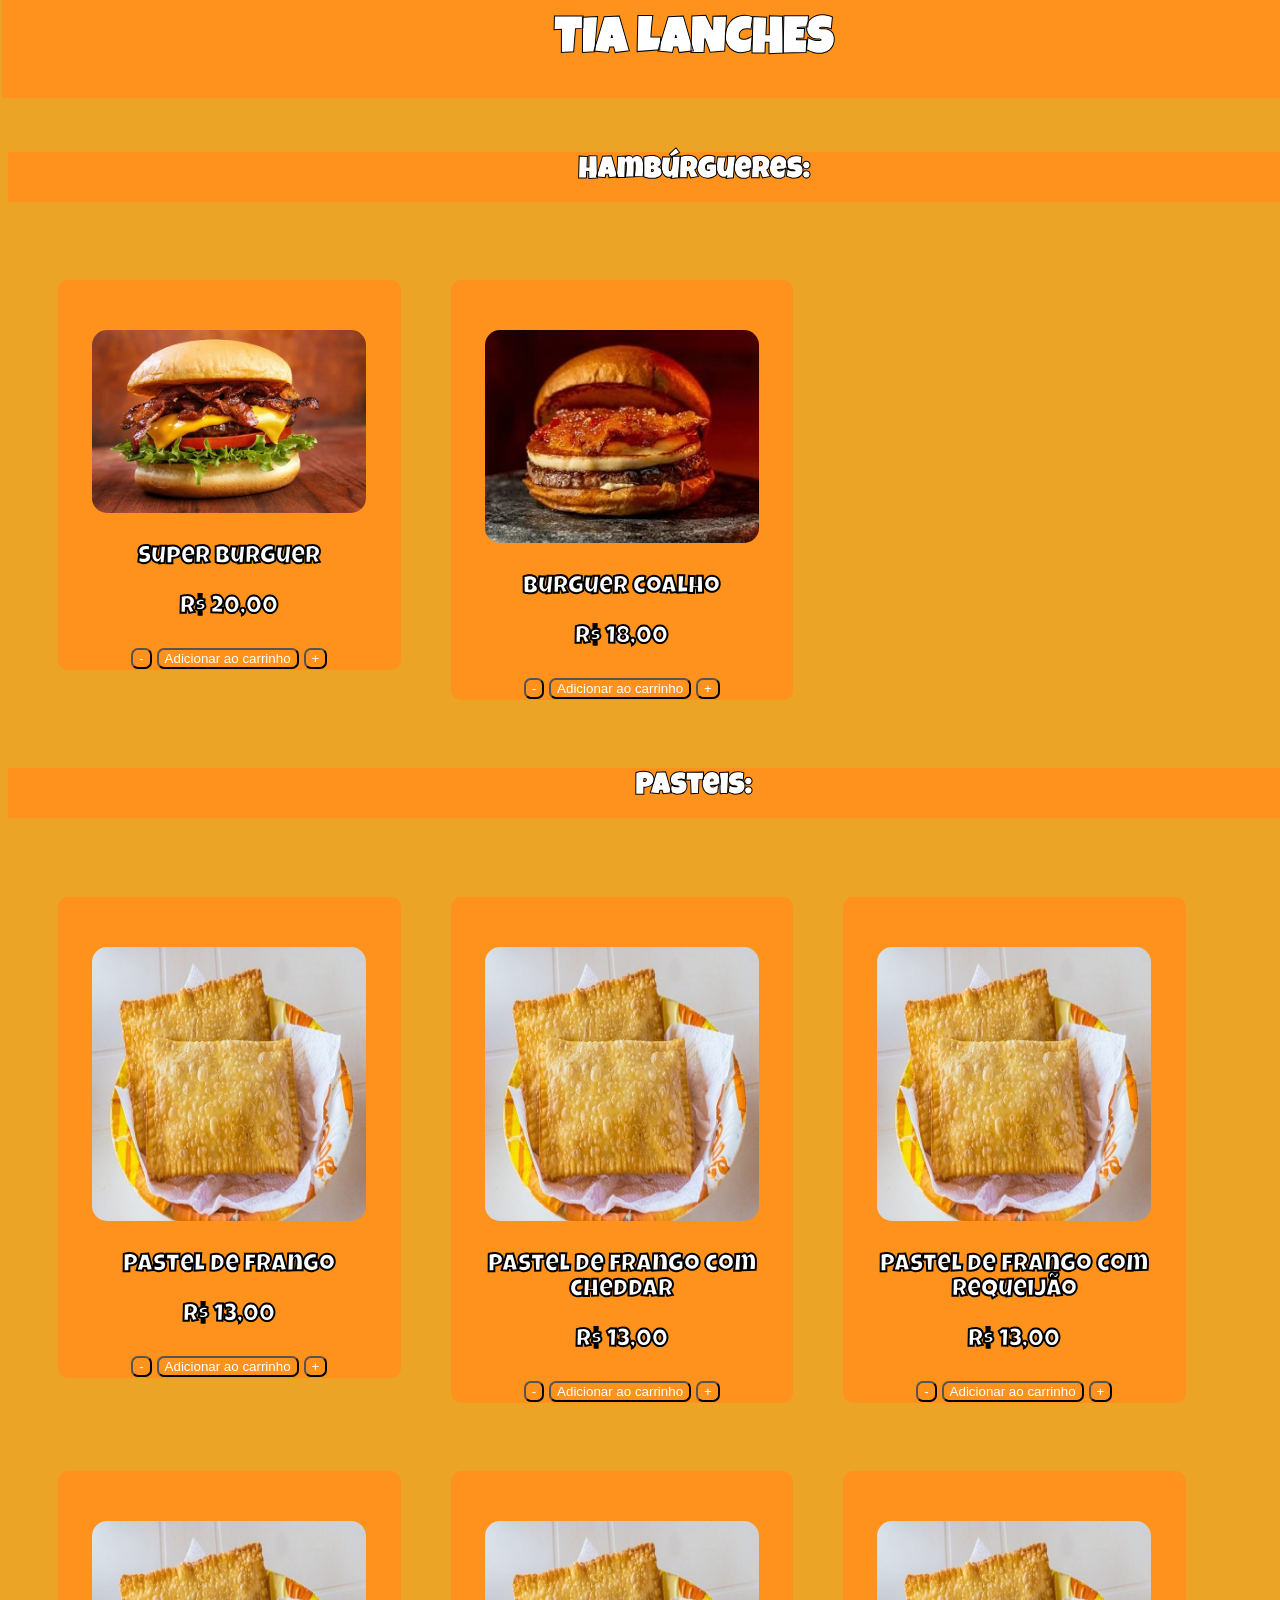
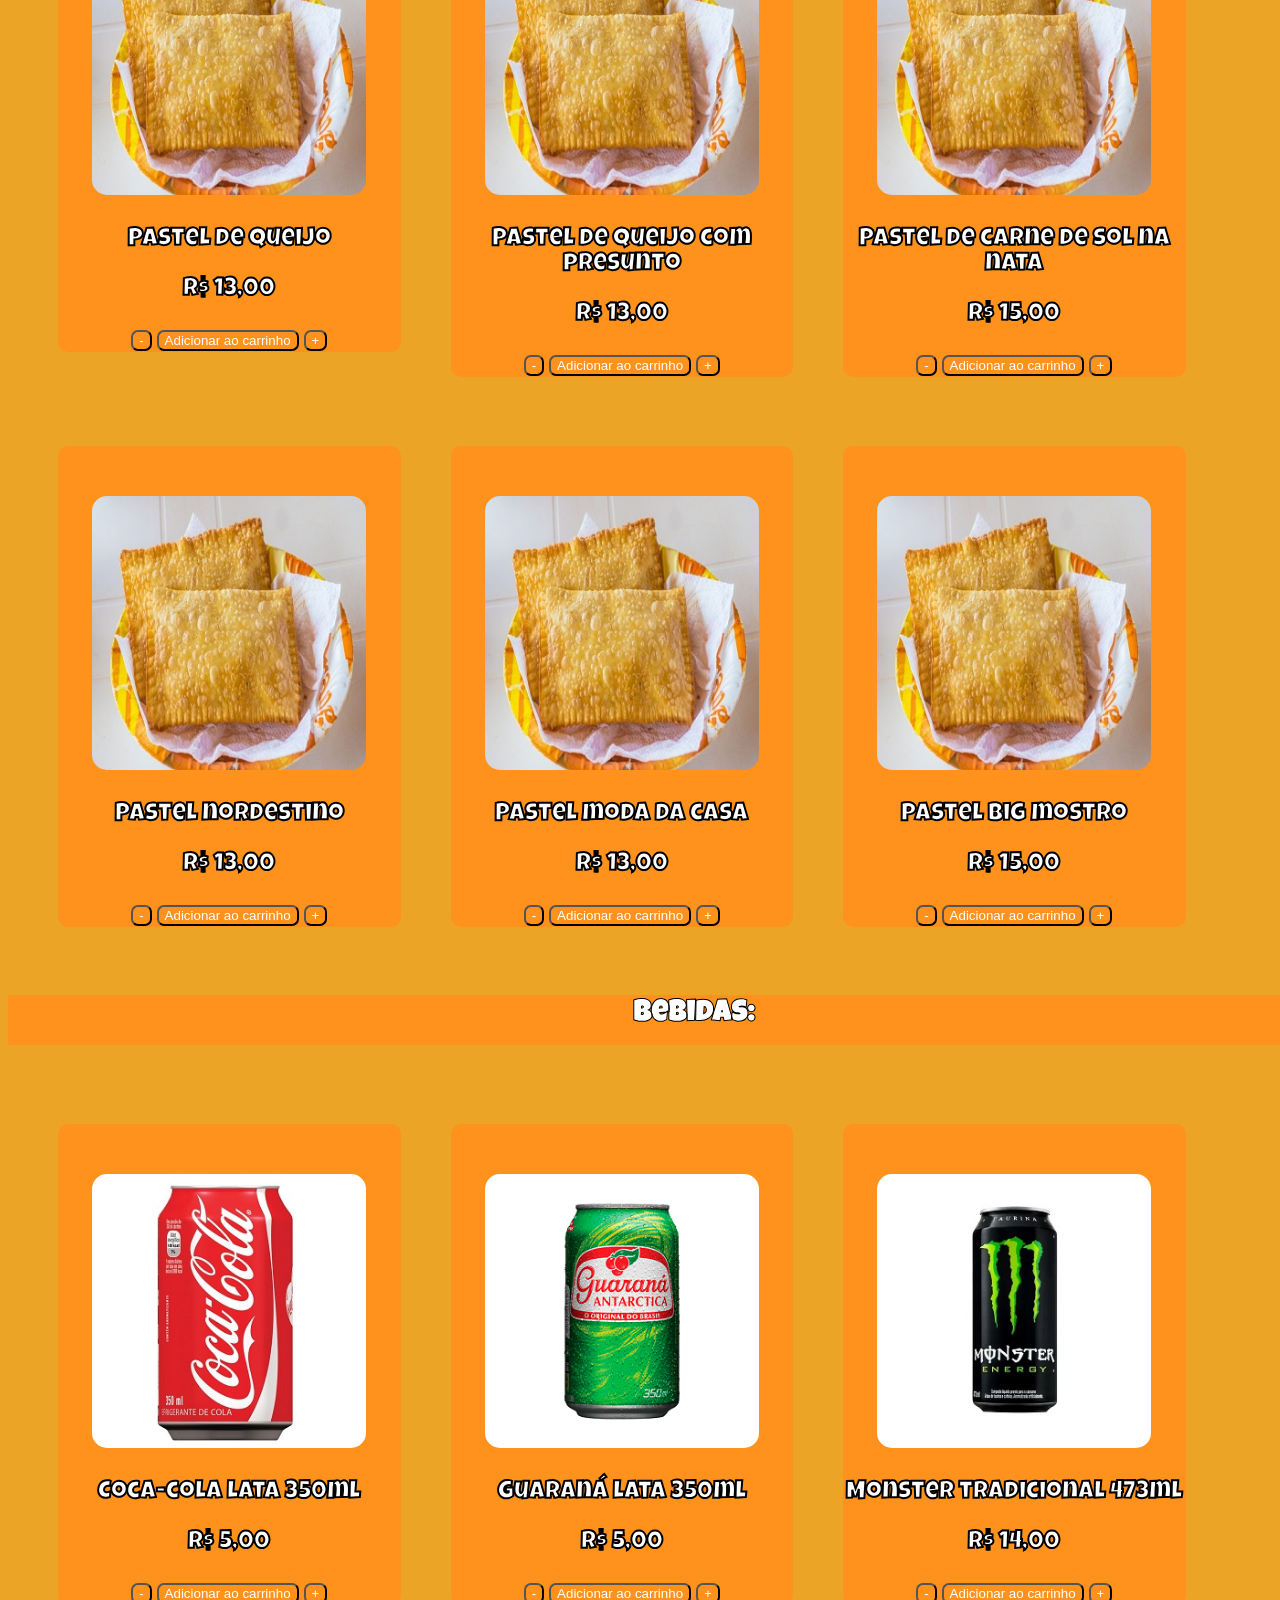
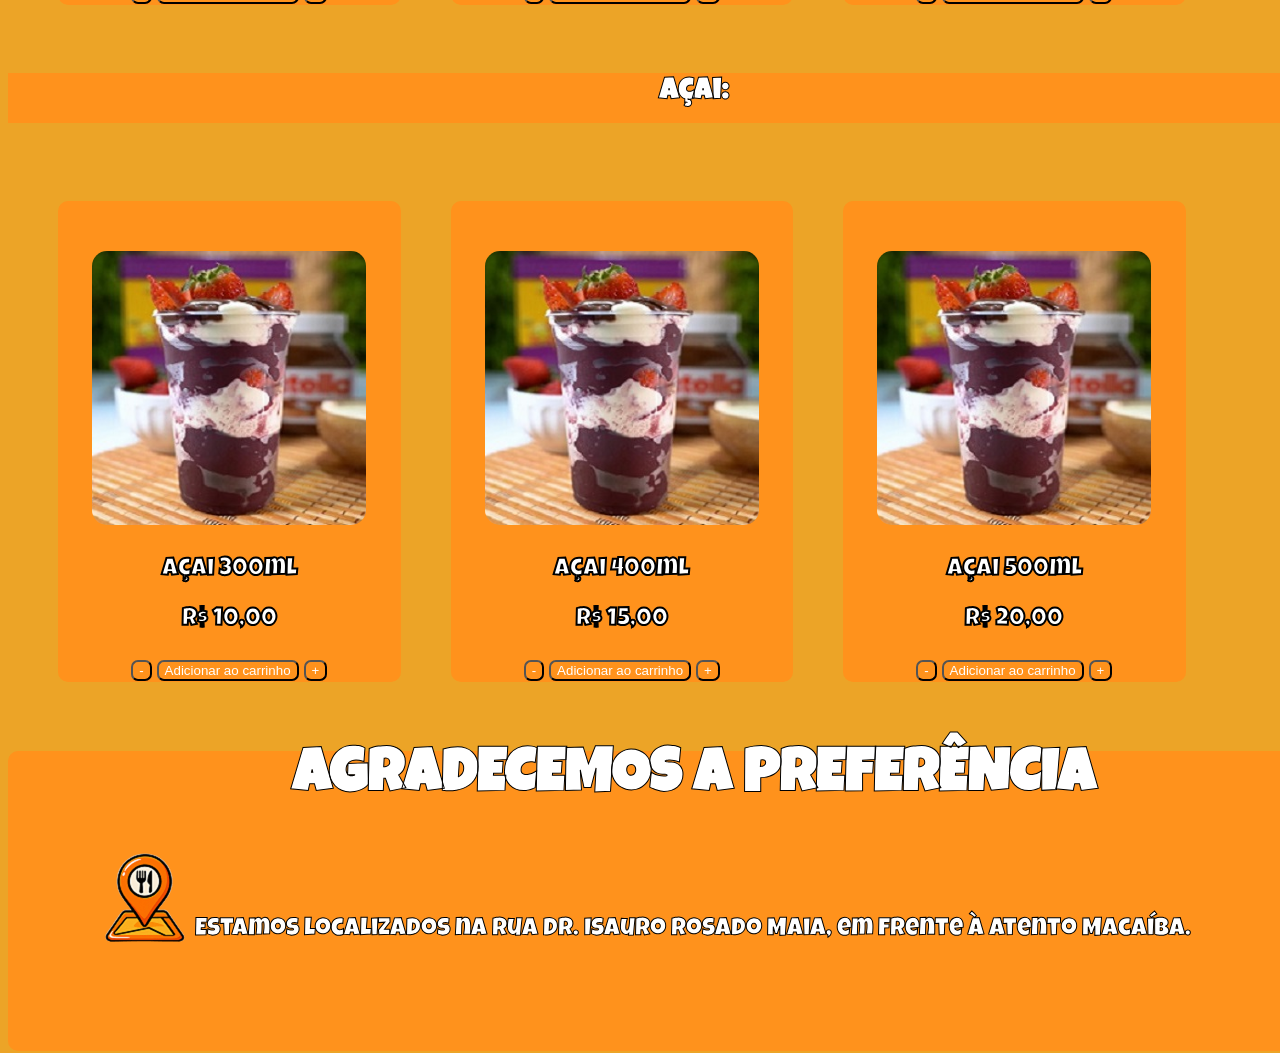
==== Tia lanches/LanchesDaTia.html @ 746478cf "Add files via upload" ====
<!DOCTYPE html>

<html>

<head>

	<title>CARDÁPIO DA TIA LANCHES</title>
	
	<link rel="stylesheet" href="css/estilo.css">

</head>

<body>
	
	<div class="barra1"></div>

	<h1 class="titulo">TIA LANCHES</h1>

<!--topicos dos hamburgueres-->

	<div class="barra2"></div>
	
	<h2 class="tipos">Hambúrgueres:</h2>
	
<div class="prateleira">

	<div class="produto">
	
	<img src="imagens/hamburguerTradicional.jpg" class="imagenProduto">		
	<p>Super burguer</p>
	<p>R$ 20,00</p>
	<button class="botao">-</button>
	<button class="botao">Adicionar ao carrinho</button>
	<button class="botao">+</button>
	
	</div>
	
	<div class="produto">
	
	<img src="imagens/hamburguerDeQueijo.jpg" class="imagenProduto">
	<p>Burguer coalho</p>
	<p>R$ 18,00</p>
	<button class="botao">-</button>
	<button class="botao">Adicionar ao carrinho</button>
	<button class="botao">+</button>
	
	</div>

</div>

<!--topicos dos pasteis-->

	<div class="barra3"></div>

	<h2 class="tipos">Pasteis:</h2>

<div class="prateleira">

	<div class="produto">
	
	<img src="imagens/pastel.jpg" class="imagenProduto">		
	<p>Pastel de frango</p>
	<p>R$ 13,00</p>
	<button class="botao">-</button>
	<button class="botao">Adicionar ao carrinho</button>
	<button class="botao">+</button>
	
	</div>

	<div class="produto">
	
	<img src="imagens/pastel.jpg" class="imagenProduto">
	<p>Pastel de frango com cheddar</p>
	<p>R$ 13,00</p>
	<button class="botao">-</button>
	<button class="botao">Adicionar ao carrinho</button>
	<button class="botao">+</button>
	
	</div>

	<div class="produto">
	
	<img src="imagens/pastel.jpg" class="imagenProduto">
	<p>Pastel de frango com requeijão</p>
	<p>R$ 13,00</p>
	<button class="botao">-</button>
	<button class="botao">Adicionar ao carrinho</button>
	<button class="botao">+</button>
	
	</div>

</div>

<div class="prateleira"><!--segunda pratileira-->

	<div class="produto">
	
	<img src="imagens/pastel.jpg" class="imagenProduto">		
	<p>Pastel de queijo</p>
	<p>R$ 13,00</p>
	<button class="botao">-</button>
	<button class="botao">Adicionar ao carrinho</button>
	<button class="botao">+</button>
	
	</div>

	<div class="produto">
	
	<img src="imagens/pastel.jpg" class="imagenProduto">
	<p>Pastel de queijo com presunto</p>
	<p>R$ 13,00</p>
	<button class="botao">-</button>
	<button class="botao">Adicionar ao carrinho</button>
	<button class="botao">+</button>
	
	</div>

	<div class="produto">
	
	<img src="imagens/pastel.jpg" class="imagenProduto">
	<p>Pastel de carne de sol na nata</p>
	<p>R$ 15,00</p>
	<button class="botao">-</button>
	<button class="botao">Adicionar ao carrinho</button>
	<button class="botao">+</button>
	
	</div>

</div>

<div class="prateleira"><!--Terceira pratileira-->

	<div class="produto">
	
	<img src="imagens/pastel.jpg" class="imagenProduto">		
	<p>Pastel nordestino</p>
	<p>R$ 13,00</p>
	<button class="botao">-</button>
	<button class="botao">Adicionar ao carrinho</button>
	<button class="botao">+</button>
	
	</div>

	<div class="produto">
	
	<img src="imagens/pastel.jpg" class="imagenProduto">
	<p>Pastel moda da casa</p>
	<p>R$ 13,00</p>
	<button class="botao">-</button>
	<button class="botao">Adicionar ao carrinho</button>
	<button class="botao">+</button>
	
	</div>

	<div class="produto">
	
	<img src="imagens/pastel.jpg" class="imagenProduto">
	<p>Pastel big mostro</p>
	<p>R$ 15,00</p>
	<button class="botao">-</button>
	<button class="botao">Adicionar ao carrinho</button>
	<button class="botao">+</button>
	
	</div>

</div>

<!--topicos das bebidas-->

	<div class="barra3"></div>

	<h2 class="tipos">Bebidas:</h2>

	<div class="prateleira">

	<div class="produto">
	
	<img src="imagens/coca.jpg" class="imagenProduto">		
	<p>Coca-cola lata 350ml</p>
	<p>R$ 5,00</p>
	<button class="botao">-</button>
	<button class="botao">Adicionar ao carrinho</button>
	<button class="botao">+</button>
	
	</div>

	<div class="produto">
	
	<img src="imagens/guarana.png" class="imagenProduto">
	<p>Guaraná  lata 350ml</p>
	<p>R$ 5,00</p>
	<button class="botao">-</button>
	<button class="botao">Adicionar ao carrinho</button>
	<button class="botao">+</button>
	
	</div>

	<div class="produto">
	
	<img src="imagens/monster.jpg" class="imagenProduto">
	<p>Monster tradicional 473ml</p>
	<p>R$ 14,00</p>
	<button class="botao">-</button>
	<button class="botao">Adicionar ao carrinho</button>
	<button class="botao">+</button>
	
	</div>

</div>

<!--topicos das sobremessas-->

	<div class="barra3"></div>

	<h2 class="tipos">Açai:</h2>

<div class="prateleira">

	<div class="produto">
	
	<img src="imagens/acai.jpg" class="imagenProduto">		
	<p>Açai 300ml</p>
	<p>R$ 10,00</p>
	<button class="botao">-</button>
	<button class="botao">Adicionar ao carrinho</button>
	<button class="botao">+</button>
	
	</div>

	<div class="produto">
	
	<img src="imagens/acai.jpg" class="imagenProduto">
	<p>Açai 400ml</p>
	<p>R$ 15,00</p>
	<button class="botao">-</button>
	<button class="botao">Adicionar ao carrinho</button>
	<button class="botao">+</button>
	
	</div>

	<div class="produto">
	
	<img src="imagens/acai.jpg" class="imagenProduto">
	<p>Açai 500ml</p>
	<p>R$ 20,00</p>
	<button class="botao">-</button>
	<button class="botao">Adicionar ao carrinho</button>
	<button class="botao">+</button>
	
	</div>

</div>

	<div class="final"></div>

	<div class="textoFinal">

	<h1>AGRADECEMOS A PREFERÊNCIA</h1>
	<img src="imagens/localizacao.png" class="imagemLocalizacao">
	<p class="localizacao">Estamos localizados na Rua Dr. Isauro Rosado Maia, em frente à atento Macaíba.</p>

	</div>

</body>

</html>
---- Tia lanches/css/estilo.css ----
@import url('https://fonts.googleapis.com/css2?family=Alumni+Sans:ital,wght@0,100..900;1,100..900&family=Caacupe+One&family=Instrument+Serif:ital@0;1&family=Luckiest+Guy&display=swap');

html{background-color: #ECA427;}

body{

	font-family: 'Luckiest Guy', sans-serif;
	-webkit-text-stroke-width: 1px;
	-webkit-text-stroke-color: black;
	width: 1370px;
	height: 800px;

}

/* titulo inicial*/

.barra1{

	width: 100%; 
	height: 100px; 
	background-color: #FF921C;
	margin-left: -6px;
	margin-top: -10px;
}

.titulo {

	width: 1370px; 
	height: 200px; 
	color: white; 
	text-align: center; 
	font-size: 50px;
	margin-top: -80px;

}

/* titulo dos tipos de produtos*/

.barra2{

width: 1370px;
height: 50px;
background-color: #FF921C;
margin-top: -100px;

}

.barra3{

width: 1370px;
height: 50px;
background-color: #FF921C;
margin-top: 5%;

}

.tipos{

	color: white;
	text-align: center; 
	font-size: 30px;
	margin-top: -45px;

}

/* produtos */

.prateleira{

display: flex;


}

.imagenProduto{

width: 80%; 
margin-top: 50px;
border-radius: 15px;
}

.produto{

-webkit-text-stroke-width: 2px;
width: 25%;
height: 50%;
margin-top: 5%;
margin-left: 50px;
color: white; 
text-align: center; 
font-size: 25px;
background-color: #FF921C;
border-radius: 10px;


}

/* botões */

.botao{

-webkit-text-stroke-width: 0px;
background-color: #FF921C;
color: white; 
border-radius: 7px;


}

/* titulo final*/

.final{

	margin-top: 5%;
	width: 1345px; 
	height: 300px; 
	background-color: #FF921C; 
	border-radius: 10px;

}

.textoFinal{

	color: white; 
	text-align: center; 
	font-size: 30px;
	margin-top: -25%;
}

.imagemLocalizacao{

margin-left: -80%;

}

.localizacao{

	color: white; 
	text-align: center; 
	font-size: 25px;
	margin-top: -3%;

}
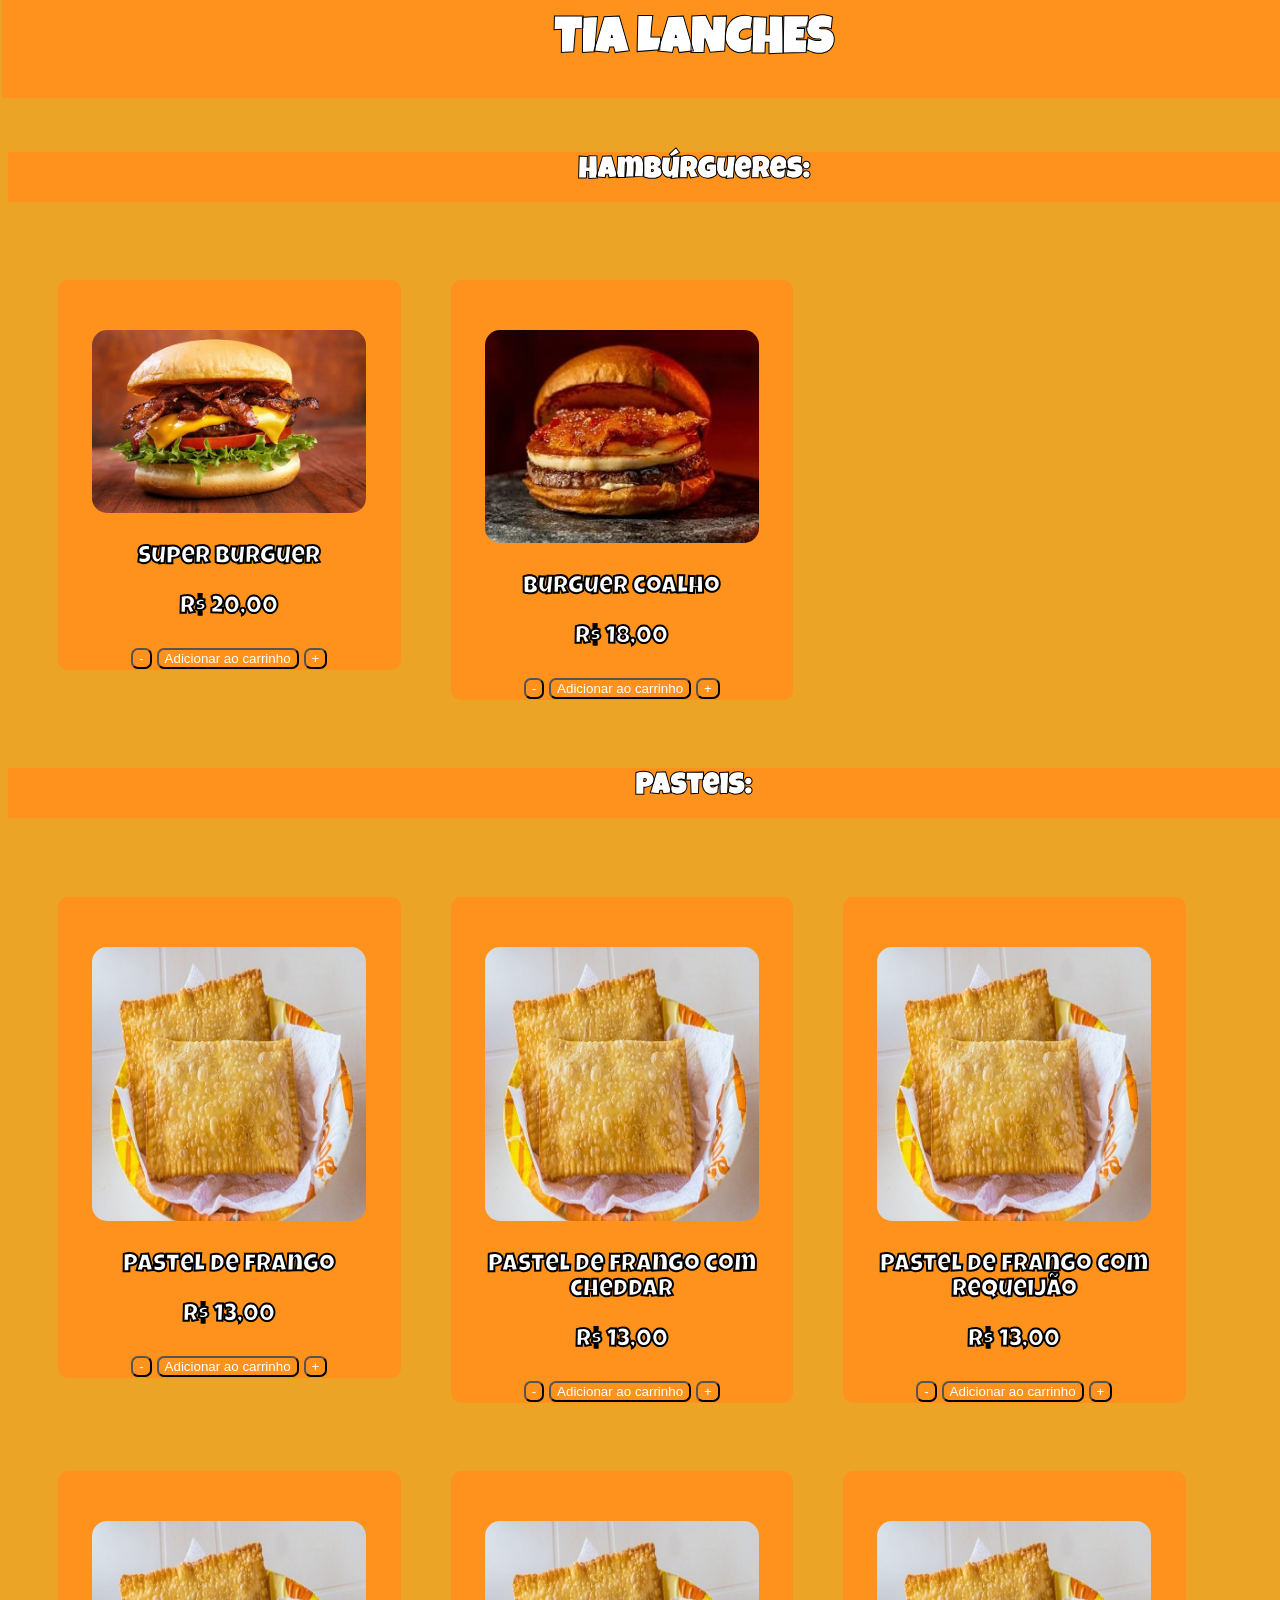
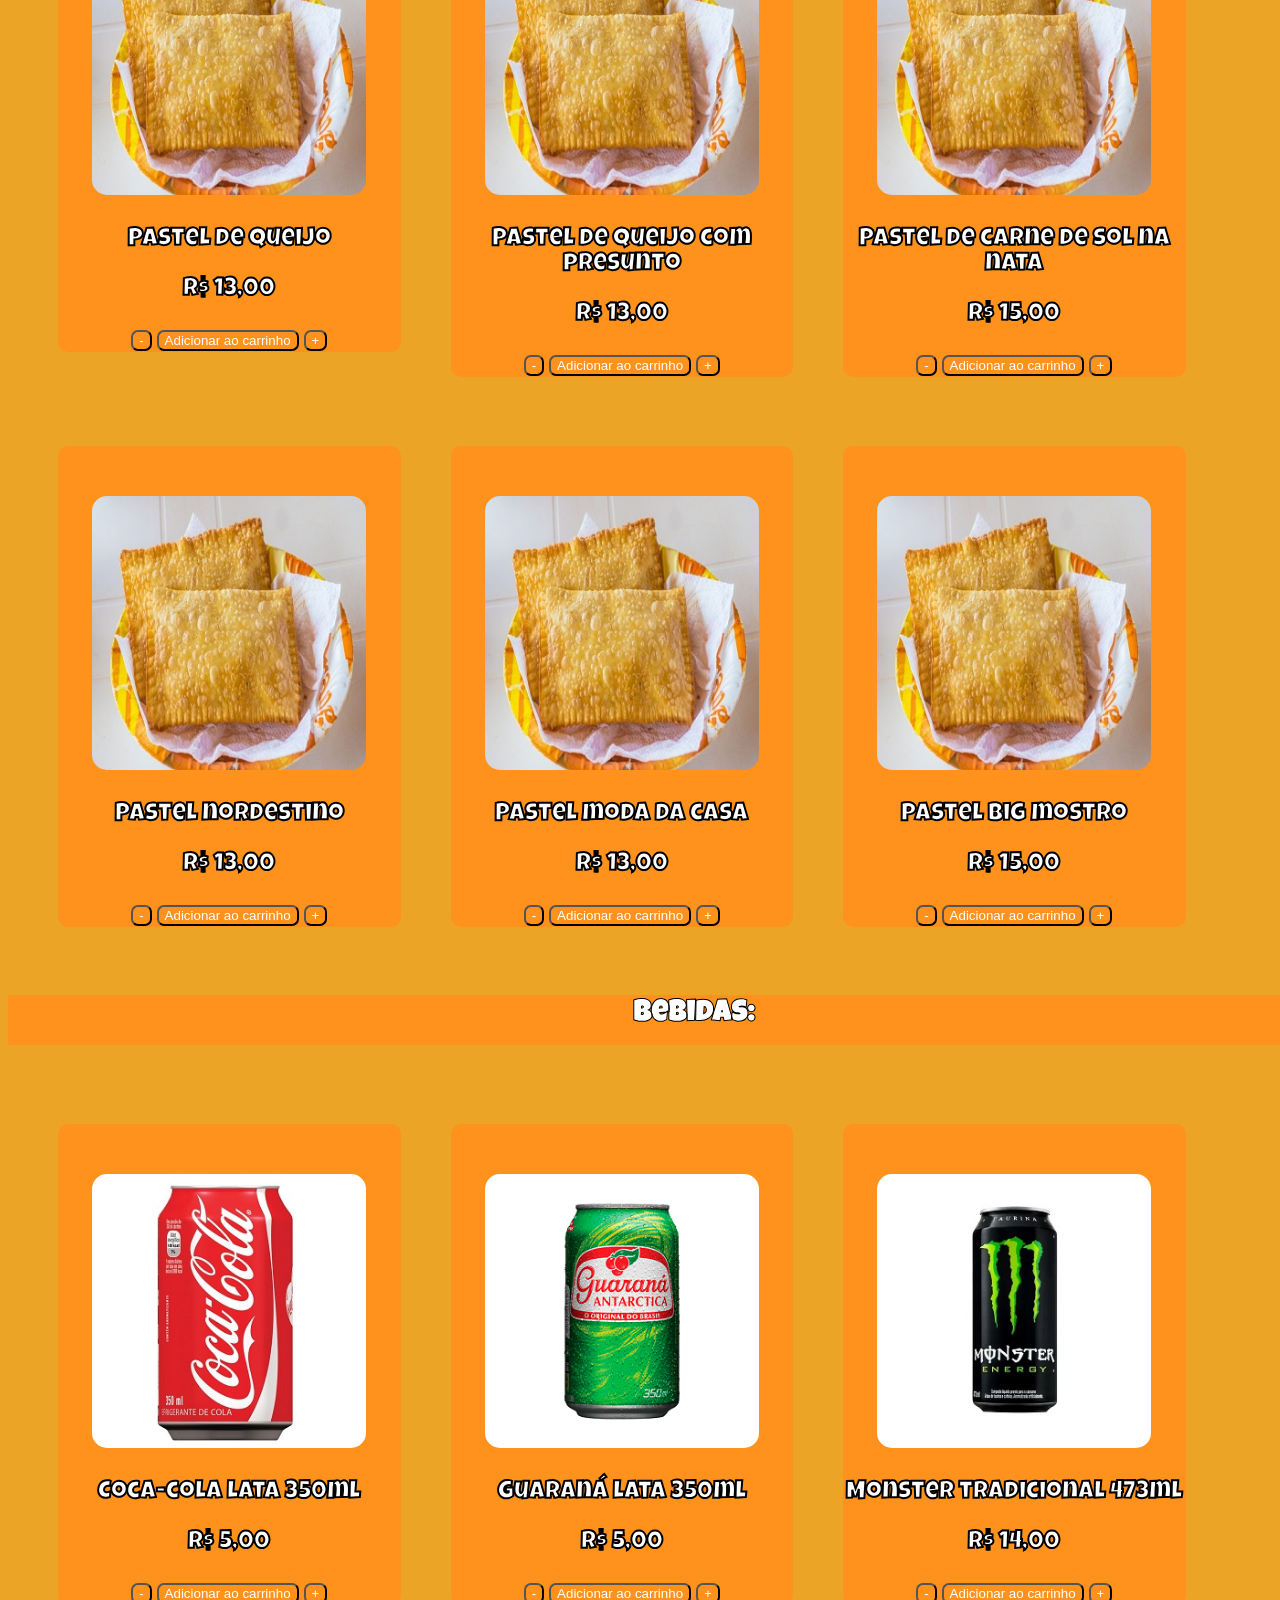
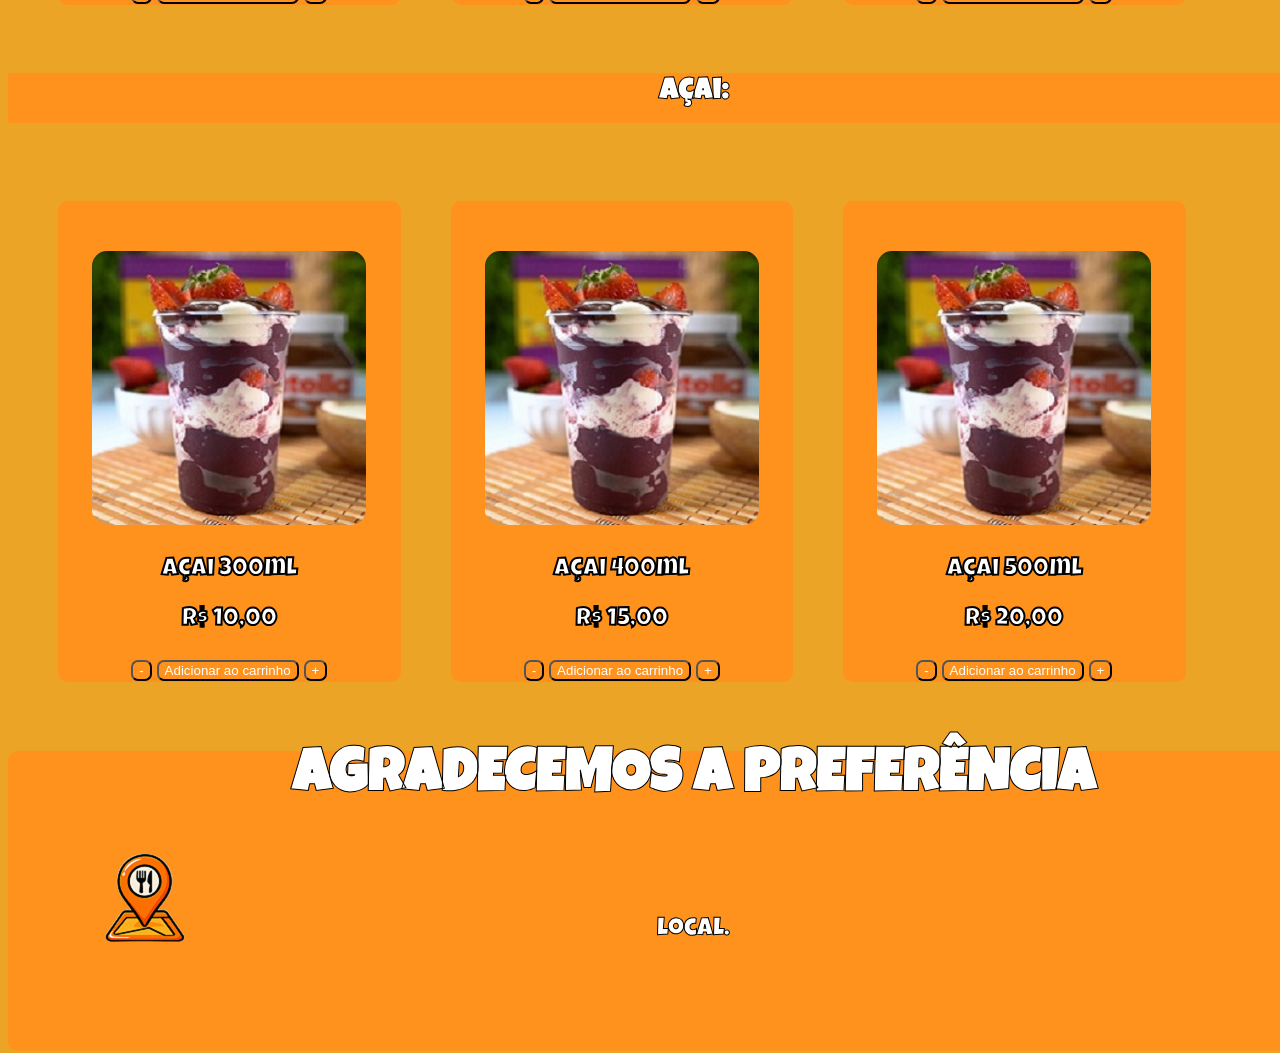
==== commit 35a8e292: "Update LanchesDaTia.html" ====
--- a/Tia lanches/LanchesDaTia.html
+++ b/Tia lanches/LanchesDaTia.html
@@ -257,10 +257,10 @@
 
 	<h1>AGRADECEMOS A PREFERÊNCIA</h1>
 	<img src="imagens/localizacao.png" class="imagemLocalizacao">
-	<p class="localizacao">Estamos localizados na Rua Dr. Isauro Rosado Maia, em frente à atento Macaíba.</p>
+	<p class="localizacao">local.</p>
 
 	</div>
 
 </body>
 
-</html>+</html>
